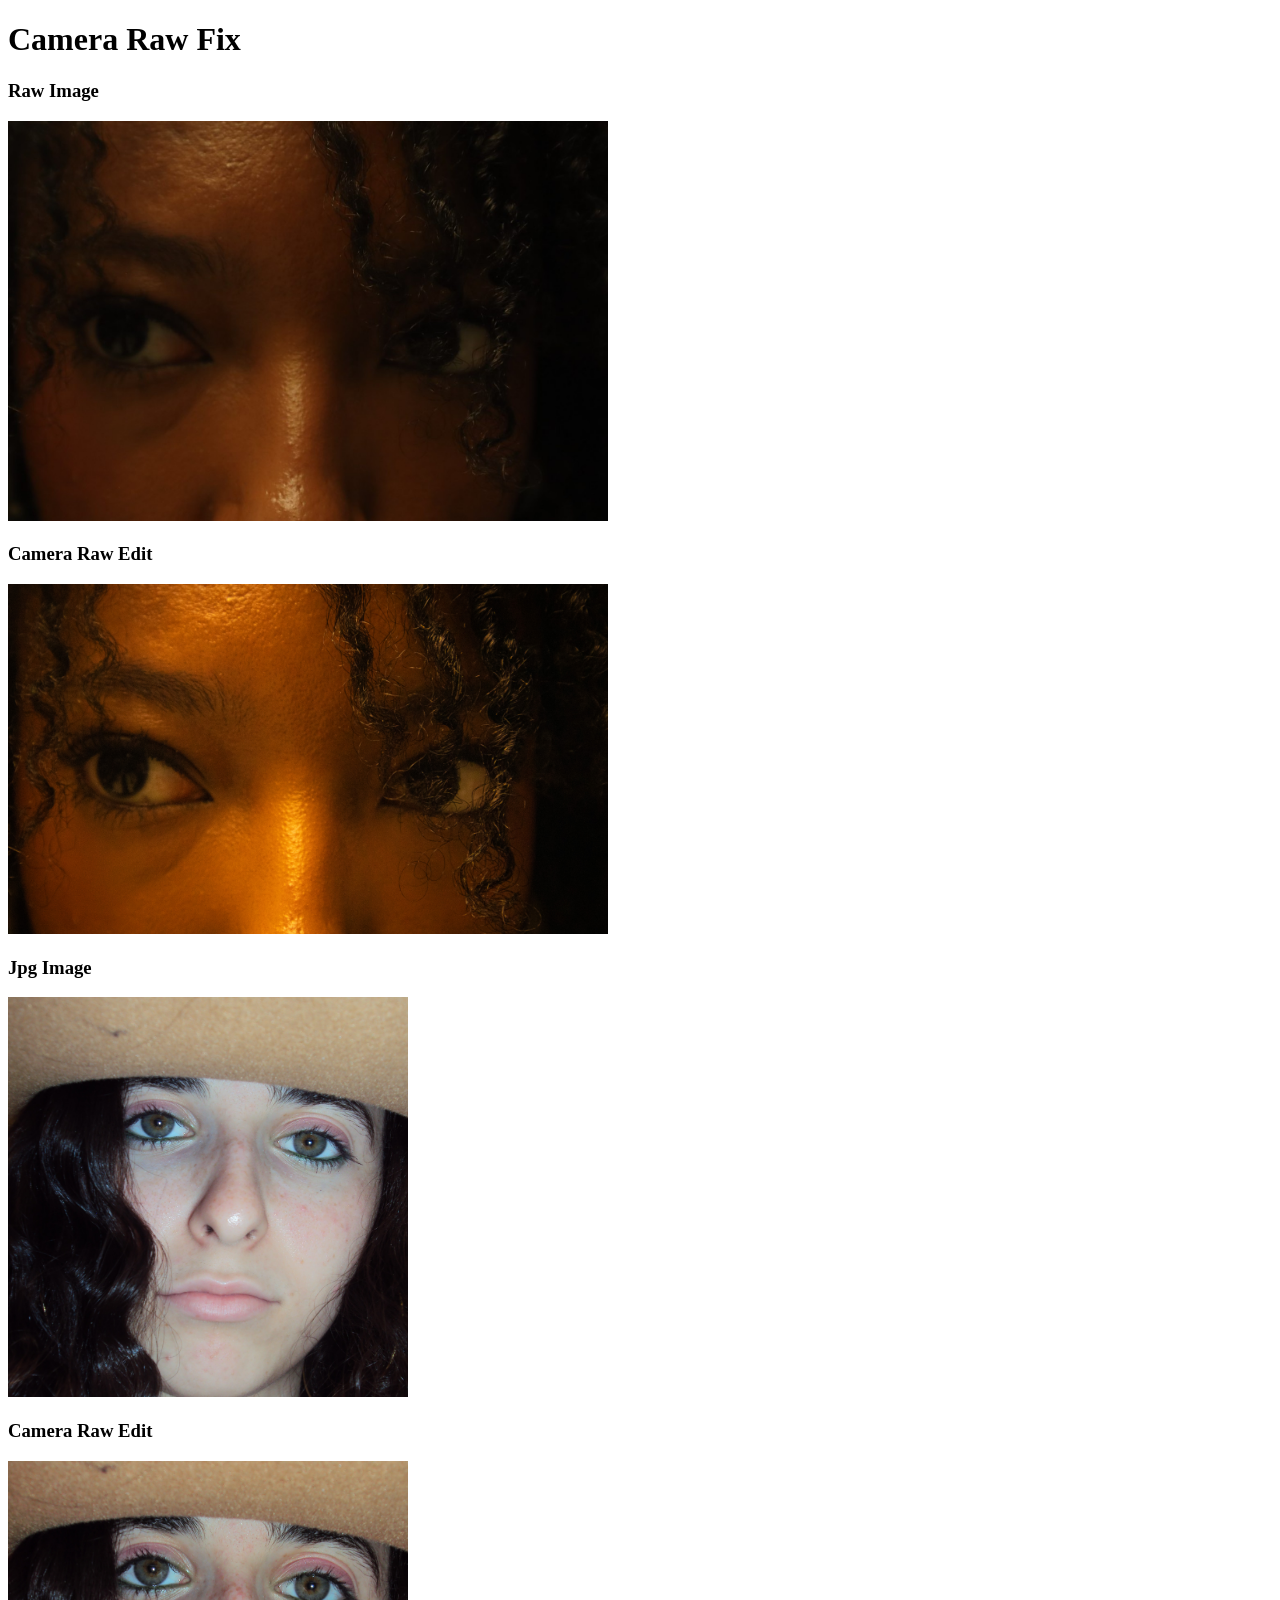
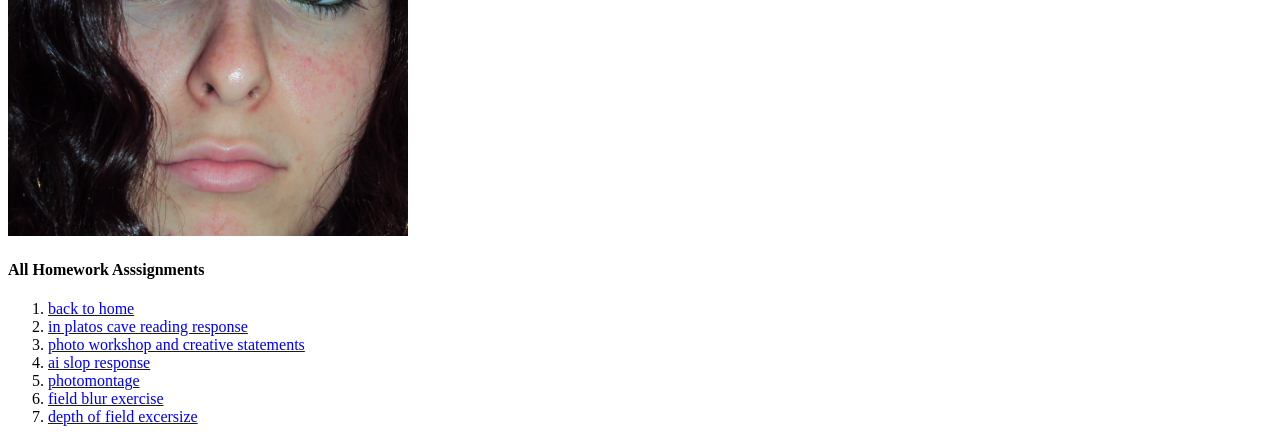
==== cameraraw.html @ eb4e9880 "Create cameraraw.html" ====
<!DOCTYPE html>
<html lang="en">
<head>
    <meta charset="UTF-8">
    <meta name="viewport" content="width=device-width, initial-scale=1.0">
    <title>camera raw excersize</title>
</head>
<body>
    <h1>Camera Raw Fix</h1>
    <h3>Raw Image</h3>
     <img src="kamorarawv1.jpg" alt="image of kamoras eyes" width="600px" height="400px">
    <h3>Camera Raw Edit</h3>
     <img src="kamoraRAW (1).jpg" alt="image of kamoras eyes" width="600px" height="350px">
     <h3>Jpg Image</h3>
     <img src="leahcameraraw .JPG" alt="image of leah" width="400px" height="400px">
     <h3>Camera Raw Edit</h3>
     <img src="leahcameraraw 2.jpg" alt="image of leah" width="400px" height="375px">
     <h4>All Homework Asssignments</h4>
     <ol>
<li><a href="index.html">back to home</a></li>
<li><a href="reading1.html">in platos cave reading response</a></li>
<li><a href="homework2.html">photo workshop and creative statements</a></li>
<li><a href="reading2.html">ai slop response</a></li>
<li><a href="photomontage.html">photomontage</a></li>
<li><a href="fieldblur.html">field blur exercise</a></li>
<li><a href="homework 3.html">depth of field excersize</a></li> 
</ol>
</body>
</html>
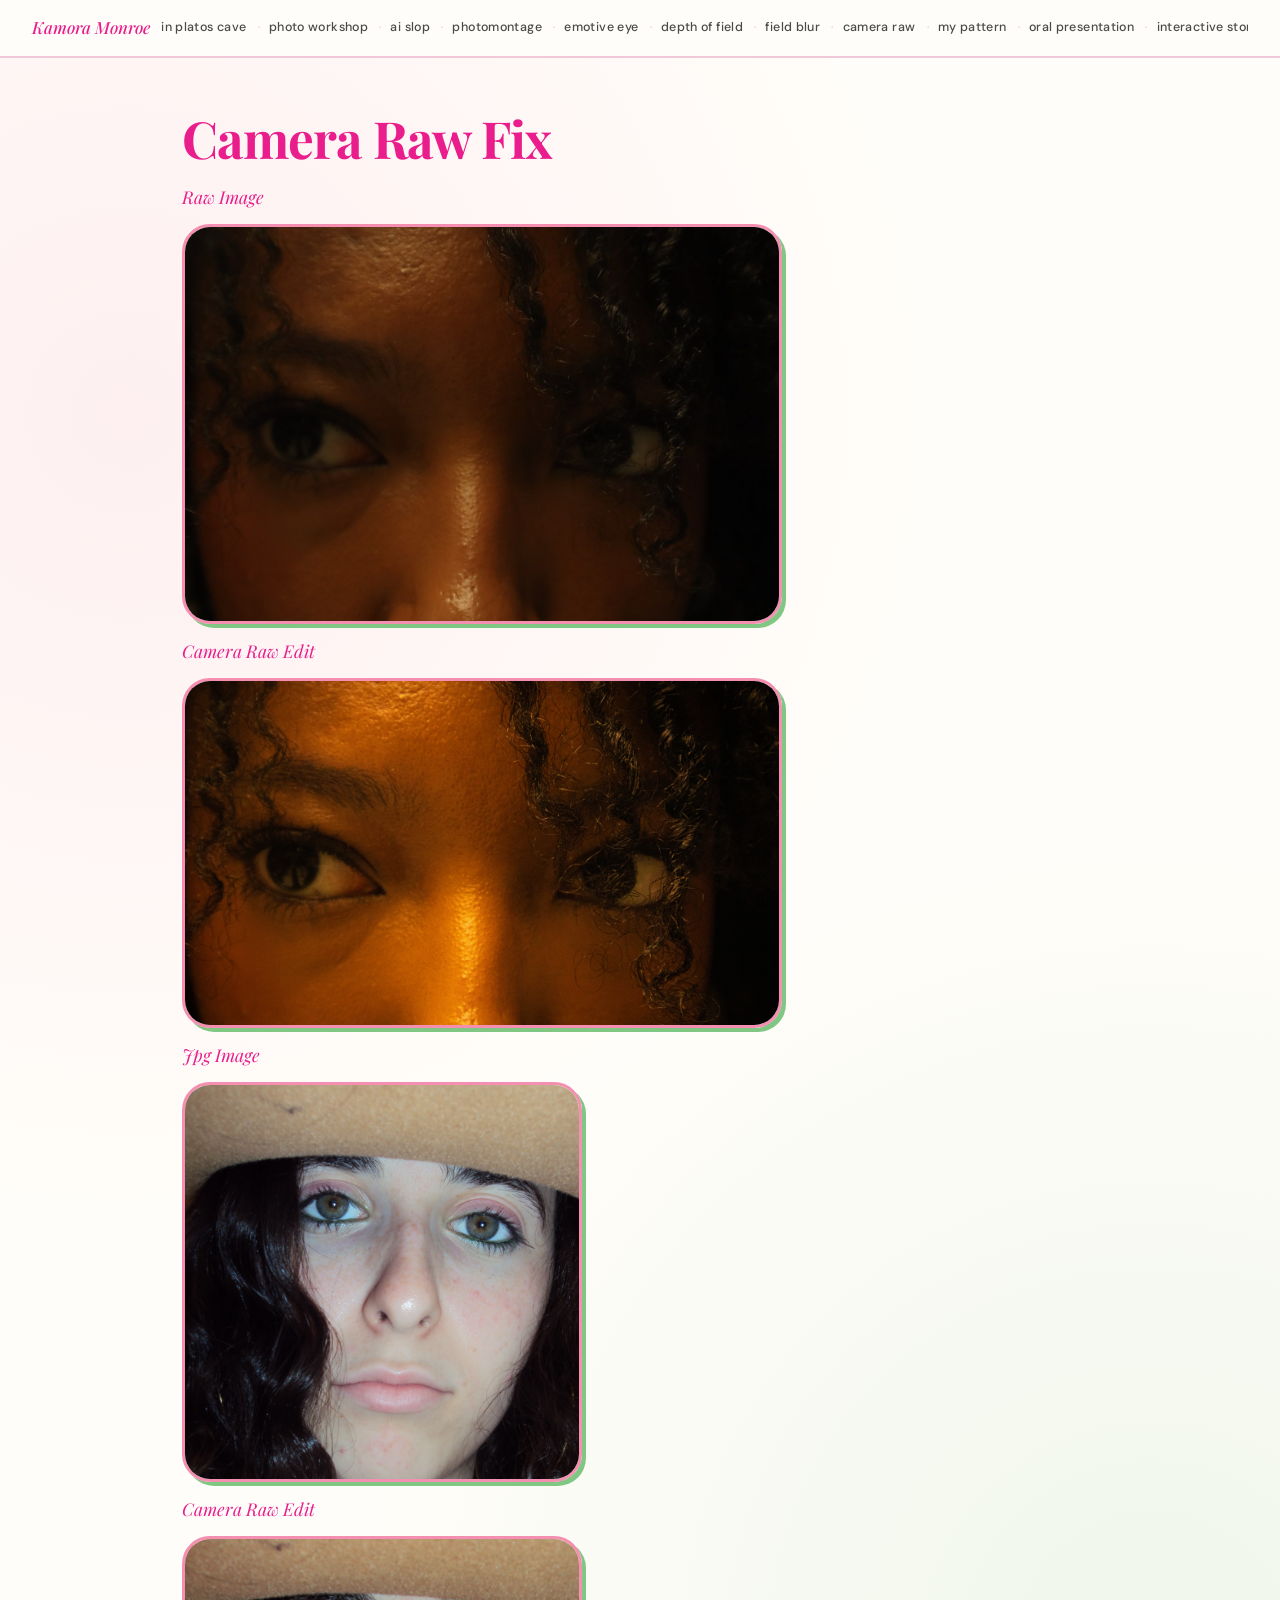
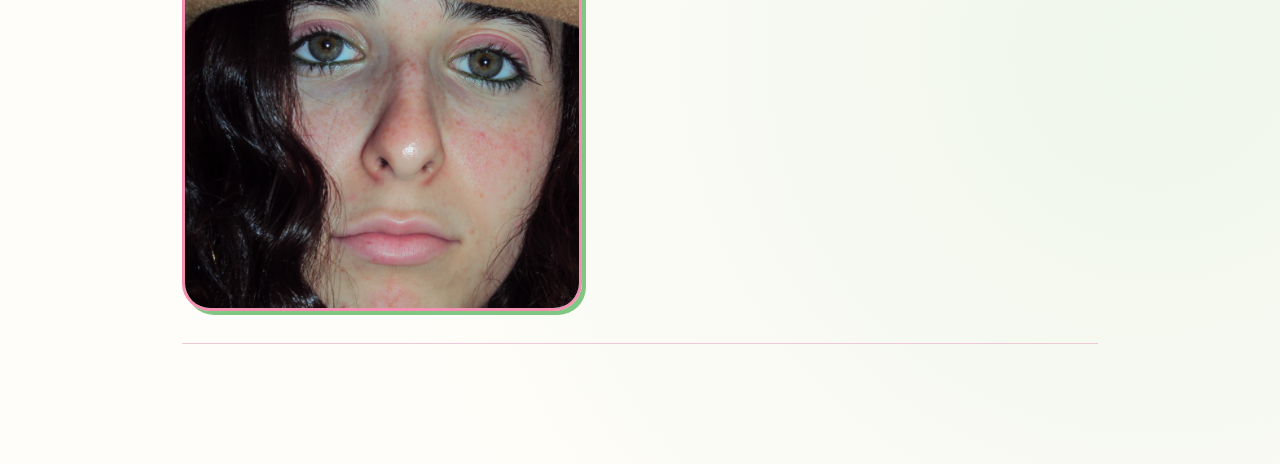
==== commit add3362c: "Update cameraraw.html" ====
--- a/cameraraw.html
+++ b/cameraraw.html
@@ -4,26 +4,41 @@
     <meta charset="UTF-8">
     <meta name="viewport" content="width=device-width, initial-scale=1.0">
     <title>camera raw excersize</title>
+        <nav class="top-nav">
+    <a href="index.html" class="nav-brand">Kamora Monroe</a>
+    <button class="nav-toggle" onclick="this.nextElementSibling.classList.toggle('open')" aria-label="Toggle menu">
+      <span></span><span></span><span></span>
+    </button>
+    <ul class="nav-list">
+      <li><a href="reading1.html">in platos cave</a></li>
+      <li><a href="homework2.html">photo workshop</a></li>
+      <li><a href="reading2.html">ai slop</a></li>
+      <li><a href="photomontage.html">photomontage</a></li>
+      <li><a href="emotive eye.html">emotive eye</a></li>
+      <li><a href="homework 3.html">depth of field</a></li>
+      <li><a href="fieldblur.html">field blur</a></li>
+      <li><a href="cameraraw.html">camera raw</a></li>
+      <li><a href="pattern.html">my pattern</a></li>
+      <li><a href="https://canva.link/g4v55su7r1gimeq">oral presentation</a></li>
+      <li><a href=https://kamoramonroe.github.io/intstory> interactive story</a></li>
+      <li><a href=graphicnovelresp.html> graphic novel response</a></li>
+      <li><a href=nuclearwarresp.html> nuclear war response</a></li>
+    </ul>
+  </nav>
+  <div class="page-wrapper">
+     <div class="page-wrapper">
+    <div class="page-header">
+    <link rel="stylesheet" href="stylesheet.css">
 </head>
 <body>
     <h1>Camera Raw Fix</h1>
     <h3>Raw Image</h3>
-     <img src="kamorarawv1.jpg" alt="image of kamoras eyes" width="600px" height="400px">
+     <img class="portrait" src="kamorarawv1.jpg" alt="image of kamoras eyes" width="600px" height="400px">
     <h3>Camera Raw Edit</h3>
-     <img src="kamoraRAW (1).jpg" alt="image of kamoras eyes" width="600px" height="350px">
+     <img class="portrait" src="kamoraRAW (1).jpg" alt="image of kamoras eyes" width="600px" height="350px">
      <h3>Jpg Image</h3>
-     <img src="leahcameraraw .JPG" alt="image of leah" width="400px" height="400px">
+     <img class="portrait" src="leahcameraraw .JPG" alt="image of leah" width="400px" height="400px">
      <h3>Camera Raw Edit</h3>
-     <img src="leahcameraraw 2.jpg" alt="image of leah" width="400px" height="375px">
-     <h4>All Homework Asssignments</h4>
-     <ol>
-<li><a href="index.html">back to home</a></li>
-<li><a href="reading1.html">in platos cave reading response</a></li>
-<li><a href="homework2.html">photo workshop and creative statements</a></li>
-<li><a href="reading2.html">ai slop response</a></li>
-<li><a href="photomontage.html">photomontage</a></li>
-<li><a href="fieldblur.html">field blur exercise</a></li>
-<li><a href="homework 3.html">depth of field excersize</a></li> 
-</ol>
+     <img class="portrait" src="leahcameraraw 2.jpg" alt="image of leah" width="400px" height="375px">
 </body>
 </html>
--- a/stylesheet.css
+++ b/stylesheet.css
@@ -0,0 +1,441 @@
+@import url('https://fonts.googleapis.com/css2?family=Playfair+Display:ital,wght@0,400;0,700;1,400&family=DM+Sans:wght@300;400;500&display=swap');
+
+:root {
+  --pink-light:   #fce4ec;
+  --pink-mid:     #f48fb1;
+  --pink-deep:    #e91e8c;
+  --pink-blush:   #fff0f5;
+
+  --green-light:  #e8f5e9;
+  --green-mid:    #81c784;
+  --green-deep:   #2e7d32;
+  --green-sage:   #a5c4a1;
+
+  --cream:        #fffdf9;
+  --ink:          #1a1a1a;
+  --ink-soft:     #4a4a4a;
+  --divider:      #f0c8d8;
+
+  --font-display: 'Playfair Display', Georgia, serif;
+  --font-body:    'DM Sans', Helvetica, sans-serif;
+
+  --radius-sm:    6px;
+  --radius-md:    14px;
+  --radius-lg:    28px;
+  --radius-pill:  999px;
+
+  --shadow-soft:  0 4px 20px rgba(233, 30, 140, 0.10);
+  --shadow-card:  0 2px 12px rgba(0,0,0,0.07);
+}
+
+*, *::before, *::after {
+  box-sizing: border-box;
+  margin: 0;
+  padding: 0;
+}
+
+html {
+  scroll-behavior: smooth;
+}
+
+body {
+  font-family: var(--font-body);
+  font-weight: 300;
+  font-size: 1rem;
+  line-height: 1.75;
+  color: var(--ink);
+  background-color: var(--cream);
+  background-image:
+    radial-gradient(circle at 10% 20%, rgba(244,143,177,0.12) 0%, transparent 40%),
+    radial-gradient(circle at 90% 80%, rgba(129,199,132,0.12) 0%, transparent 40%);
+  min-height: 100vh;
+}
+
+h1, h2, h3, h4, h5, h6 {
+  font-family: var(--font-display);
+  line-height: 1.25;
+  color: var(--ink);
+}
+
+h1 {
+  font-size: clamp(2rem, 5vw, 3.2rem);
+  font-weight: 700;
+  letter-spacing: -0.02em;
+  color: var(--pink-deep);
+}
+
+h2 {
+  font-size: clamp(1.2rem, 3vw, 1.6rem);
+  font-weight: 700;
+  color: var(--green-deep);
+  margin-top: 1.25rem;
+  margin-bottom: 0.4rem;
+}
+
+h3 {
+  font-size: 1.1rem;
+  font-weight: 400;
+  font-style: italic;
+  color: var(--pink-deep);
+  margin-top: 1rem;
+  margin-bottom: 0.35rem;
+}
+
+h4 {
+  font-size: 0.95rem;
+  font-weight: 500;
+  letter-spacing: 0.08em;
+  text-transform: uppercase;
+  color: var(--green-deep);
+  margin-top: 1.25rem;
+  margin-bottom: 0.6rem;
+}
+
+p {
+  font-size: 0.95rem;
+  color: var(--ink-soft);
+  margin-bottom: 0.85rem;
+  max-width: 72ch;
+}
+
+a {
+  color: var(--pink-deep);
+  text-decoration: none;
+  font-weight: 500;
+  transition: color 0.2s ease;
+}
+
+a:hover {
+  color: var(--green-deep);
+  text-decoration: underline;
+}
+
+img {
+  max-width: 100%;
+  display: block;
+}
+
+/* ── Layout ── */
+.page-wrapper {
+  max-width: 980px;
+  margin: 0 auto;
+  padding: 1.5rem 1rem 3rem;
+}
+
+.page-header {
+  border-bottom: 1px solid var(--divider);
+  padding-bottom: 1rem;
+  margin-bottom: 1.5rem;
+}
+
+.page-footer {
+  margin-top: 2rem;
+  padding-top: 1rem;
+  border-top: 1px solid var(--green-light);
+  font-size: 0.82rem;
+  color: var(--green-mid);
+  text-align: center;
+  font-family: var(--font-display);
+  font-style: italic;
+}
+
+.portrait {
+  border-radius: var(--radius-lg);
+  border: 3px solid var(--pink-mid);
+  box-shadow: 4px 4px 0px var(--green-mid);
+  margin: 1rem 0;
+  object-fit: cover;
+}
+
+.portrait-caption {
+  font-size: 0.78rem;
+  color: var(--pink-mid);
+  font-style: italic;
+  margin-top: 0.3rem;
+}
+
+.card {
+  background: #fff;
+  border-radius: var(--radius-md);
+  padding: 1.1rem 1.25rem;
+  margin: 1rem 0;
+  box-shadow: var(--shadow-card);
+  border: 1px solid var(--divider);
+}
+
+.card-pink {
+  background: var(--pink-blush);
+  border-color: var(--pink-mid);
+}
+
+.card-green {
+  background: var(--green-light);
+  border-color: var(--green-sage);
+}
+.top-nav {
+  position: fixed;
+  top: 0;
+  left: 0;
+  width: 100%;
+  z-index: 100;
+  background: rgba(255, 253, 249, 0.92);
+  backdrop-filter: blur(10px);
+  -webkit-backdrop-filter: blur(10px);
+  border-bottom: 2px solid var(--divider);
+  padding: 0 2rem;
+  height: 58px;
+  display: flex;
+  align-items: center;
+  justify-content: space-between;
+}
+
+.top-nav .nav-brand {
+  font-family: var(--font-display);
+  font-style: italic;
+  font-size: 1.05rem;
+  color: var(--pink-deep);
+  text-decoration: none;
+  white-space: nowrap;
+  flex-shrink: 0;
+}
+
+.top-nav .nav-brand:hover {
+  color: var(--green-deep);
+  text-decoration: none;
+}
+
+.nav-list {
+  list-style: none;
+  padding: 0;
+  margin: 0;
+  display: flex;
+  flex-direction: row;
+  flex-wrap: nowrap;
+  gap: 0;
+  align-items: center;
+  overflow-x: auto;
+  scrollbar-width: none;
+}
+
+.nav-list::-webkit-scrollbar {
+  display: none;
+}
+
+.nav-list li {
+  position: relative;
+  flex-shrink: 0;
+}
+
+.nav-list li::before {
+  content: none;
+}
+
+.nav-list a {
+  display: block;
+  font-size: 0.78rem;
+  font-weight: 500;
+  letter-spacing: 0.03em;
+  color: var(--ink-soft);
+  text-decoration: none;
+  padding: 0.35rem 0.7rem;
+  border-radius: var(--radius-pill);
+  transition: background 0.18s, color 0.18s;
+  white-space: nowrap;
+}
+
+.nav-list a:hover {
+  background: var(--pink-blush);
+  color: var(--pink-deep);
+  text-decoration: none;
+  padding-left: 0.7rem;
+}
+
+.nav-list a.active {
+  background: var(--pink-light);
+  color: var(--pink-deep);
+}
+
+.nav-list li + li::after {
+  content: '·';
+  color: var(--pink-mid);
+  position: absolute;
+  left: 0;
+  top: 50%;
+  transform: translateY(-50%);
+  font-size: 0.7rem;
+  pointer-events: none;
+}
+
+.nav-toggle {
+  display: none;
+  background: none;
+  border: none;
+  cursor: pointer;
+  padding: 6px;
+  flex-direction: column;
+  gap: 5px;
+}
+
+.nav-toggle span {
+  display: block;
+  width: 22px;
+  height: 2px;
+  background: var(--pink-deep);
+  border-radius: 2px;
+  transition: transform 0.2s, opacity 0.2s;
+}
+
+body {
+  padding-top: 58px;
+}
+
+.btn {
+  display: inline-block;
+  padding: 0.55rem 1.4rem;
+  border-radius: var(--radius-pill);
+  font-family: var(--font-body);
+  font-size: 0.9rem;
+  font-weight: 500;
+  cursor: pointer;
+  border: 2px solid transparent;
+  transition: all 0.2s ease;
+  text-decoration: none;
+}
+
+.btn-pink {
+  background: var(--pink-deep);
+  color: #fff;
+  border-color: var(--pink-deep);
+}
+
+.btn-pink:hover {
+  background: transparent;
+  color: var(--pink-deep);
+  text-decoration: none;
+}
+
+.btn-green {
+  background: var(--green-deep);
+  color: #fff;
+  border-color: var(--green-deep);
+}
+
+.btn-green:hover {
+  background: transparent;
+  color: var(--green-deep);
+  text-decoration: none;
+}
+
+.btn-outline {
+  background: transparent;
+  color: var(--pink-deep);
+  border-color: var(--pink-mid);
+}
+
+.btn-outline:hover {
+  background: var(--pink-blush);
+  text-decoration: none;
+}
+
+.tag {
+  display: inline-block;
+  padding: 0.2rem 0.75rem;
+  border-radius: var(--radius-pill);
+  font-size: 0.75rem;
+  font-weight: 500;
+  letter-spacing: 0.05em;
+  text-transform: uppercase;
+}
+
+.tag-pink {
+  background: var(--pink-light);
+  color: var(--pink-deep);
+}
+
+.tag-green {
+  background: var(--green-light);
+  color: var(--green-deep);
+}
+
+.divider {
+  width: 100%;
+  height: 1px;
+  background: linear-gradient(90deg, var(--pink-mid), var(--green-mid));
+  border: none;
+  border-radius: var(--radius-pill);
+  margin: 1.25rem 0;
+}
+
+.callout {
+  border-left: 3px solid var(--pink-mid);
+  background: var(--pink-blush);
+  padding: 0.7rem 1rem;
+  border-radius: 0 var(--radius-sm) var(--radius-sm) 0;
+  margin: 1rem 0;
+  font-style: italic;
+  color: var(--ink-soft);
+  font-size: 0.92rem;
+}
+
+.callout-green {
+  border-left-color: var(--green-mid);
+  background: var(--green-light);
+}
+
+.text-pink   { color: var(--pink-deep); }
+.text-green  { color: var(--green-deep); }
+.text-center { text-align: center; }
+.text-italic { font-style: italic; }
+.mt-1 { margin-top: 0.5rem; }
+.mt-2 { margin-top: 1rem; }
+.mt-3 { margin-top: 2rem; }
+.mb-1 { margin-bottom: 0.5rem; }
+.mb-2 { margin-bottom: 1rem; }
+.mb-3 { margin-bottom: 2rem; }
+
+@media (max-width: 700px) {
+  .page-wrapper {
+    padding: 1.5rem 1.1rem 3rem;
+  }
+
+  h1 { font-size: 1.75rem; }
+  h2 { font-size: 1.35rem; }
+
+  .top-nav {
+    padding: 0 1rem;
+    flex-wrap: wrap;
+    height: auto;
+    min-height: 52px;
+  }
+
+  .nav-toggle {
+    display: flex;
+  }
+
+  .nav-list {
+    display: none;
+    flex-direction: column;
+    width: 100%;
+    padding: 0.5rem 0 1rem;
+    gap: 2px;
+    border-top: 1px solid var(--divider);
+    margin-top: 0.5rem;
+  }
+
+  .nav-list.open {
+    display: flex;
+  }
+
+  .nav-list li + li::after {
+    content: none;
+  }
+
+  .nav-list a {
+    font-size: 0.88rem;
+    padding: 0.5rem 0.75rem;
+  }
+
+  body {
+    padding-top: 52px;
+  }
+}
